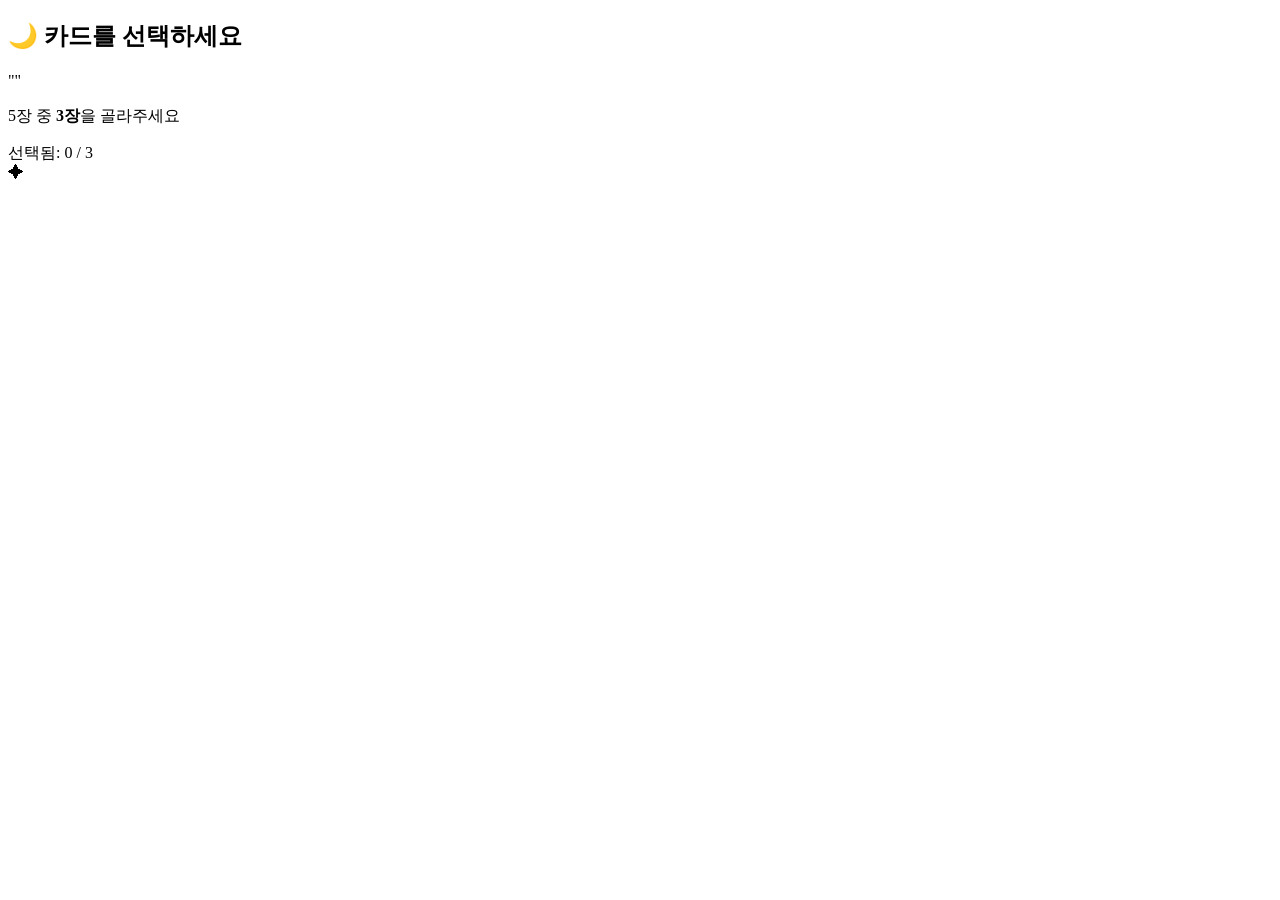
==== src/main/resources/templates/card-select.html @ 3597603b "feat: initial commit - AI 타로 리딩 웹앱 tarodayo" ====
<!DOCTYPE html>
<html lang="ko" xmlns:th="http://www.thymeleaf.org">
<head>
    <meta charset="UTF-8">
    <meta name="viewport" content="width=device-width, initial-scale=1.0">
    <title>카드 선택 - 타로다요</title>
    <link rel="stylesheet" th:href="@{/css/style.css}">
</head>
<body>
<div class="select-container">
    <h2 class="select-title">🌙 카드를 선택하세요</h2>
    <p class="select-subtitle">"<span th:text="${question}"></span>"</p>
    <p class="select-guide">5장 중 <strong>3장</strong>을 골라주세요</p>
    <div class="selected-count">선택됨: <span id="count">0</span> / 3</div>

    <form id="selectForm" action="/result" method="post">
        <div class="cards-area">
            <div th:each="card, stat : ${drawnCards}"
                 class="card-slot"
                 th:data-index="${stat.index}"
                 onclick="selectCard(this)">
                <div class="card-inner">
                    <div class="card-back">
                        <div class="card-back-ornament">✦</div>
                        <div class="card-back-border"></div>
                    </div>
                    <div class="card-front">
                        <img th:src="@{/card-image/{id}(id=${card.card.id})}"
                             th:alt="${card.card.nameKo}" class="card-img"/>
                        <div class="card-direction-badge" th:classappend="${card.reversed} ? 'reversed' : ''"
                             th:text="${card.direction}"></div>
                    </div>
                </div>
            </div>
        </div>
    </form>
</div>
<script src="/js/card-select.js"></script>
</body>
</html>
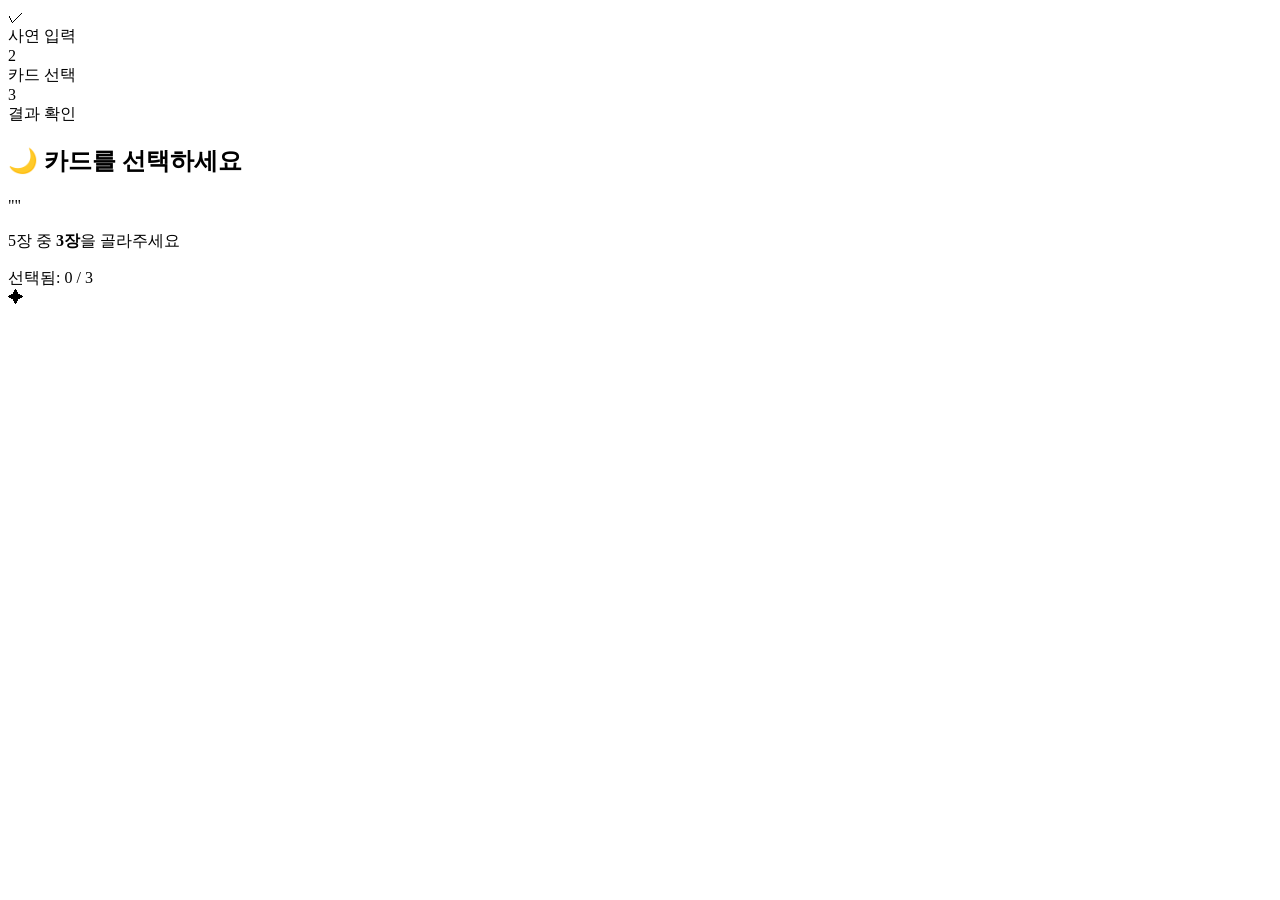
==== commit 05852e0d: "feat: 모바일 반응형, 3단계 진행 표시기, 효과음/이펙트 추가 - 모바일(600px 이하) 카드 1열 정렬 및 hover 고착 방지 - 사연입력 → 카드선택 → 결과확인 단계" ====
--- a/src/main/resources/templates/card-select.html
+++ b/src/main/resources/templates/card-select.html
@@ -7,6 +7,23 @@
     <link rel="stylesheet" th:href="@{/css/style.css}">
 </head>
 <body>
+<div class="step-indicator">
+    <div class="step-item completed">
+        <div class="step-circle">✓</div>
+        <div class="step-label">사연 입력</div>
+    </div>
+    <div class="step-line completed"></div>
+    <div class="step-item active">
+        <div class="step-circle">2</div>
+        <div class="step-label">카드 선택</div>
+    </div>
+    <div class="step-line"></div>
+    <div class="step-item">
+        <div class="step-circle">3</div>
+        <div class="step-label">결과 확인</div>
+    </div>
+</div>
+
 <div class="select-container">
     <h2 class="select-title">🌙 카드를 선택하세요</h2>
     <p class="select-subtitle">"<span th:text="${question}"></span>"</p>
@@ -18,7 +35,7 @@
             <div th:each="card, stat : ${drawnCards}"
                  class="card-slot"
                  th:data-index="${stat.index}"
-                 onclick="selectCard(this)">
+                 onclick="selectCard(this, event)">
                 <div class="card-inner">
                     <div class="card-back">
                         <div class="card-back-ornament">✦</div>
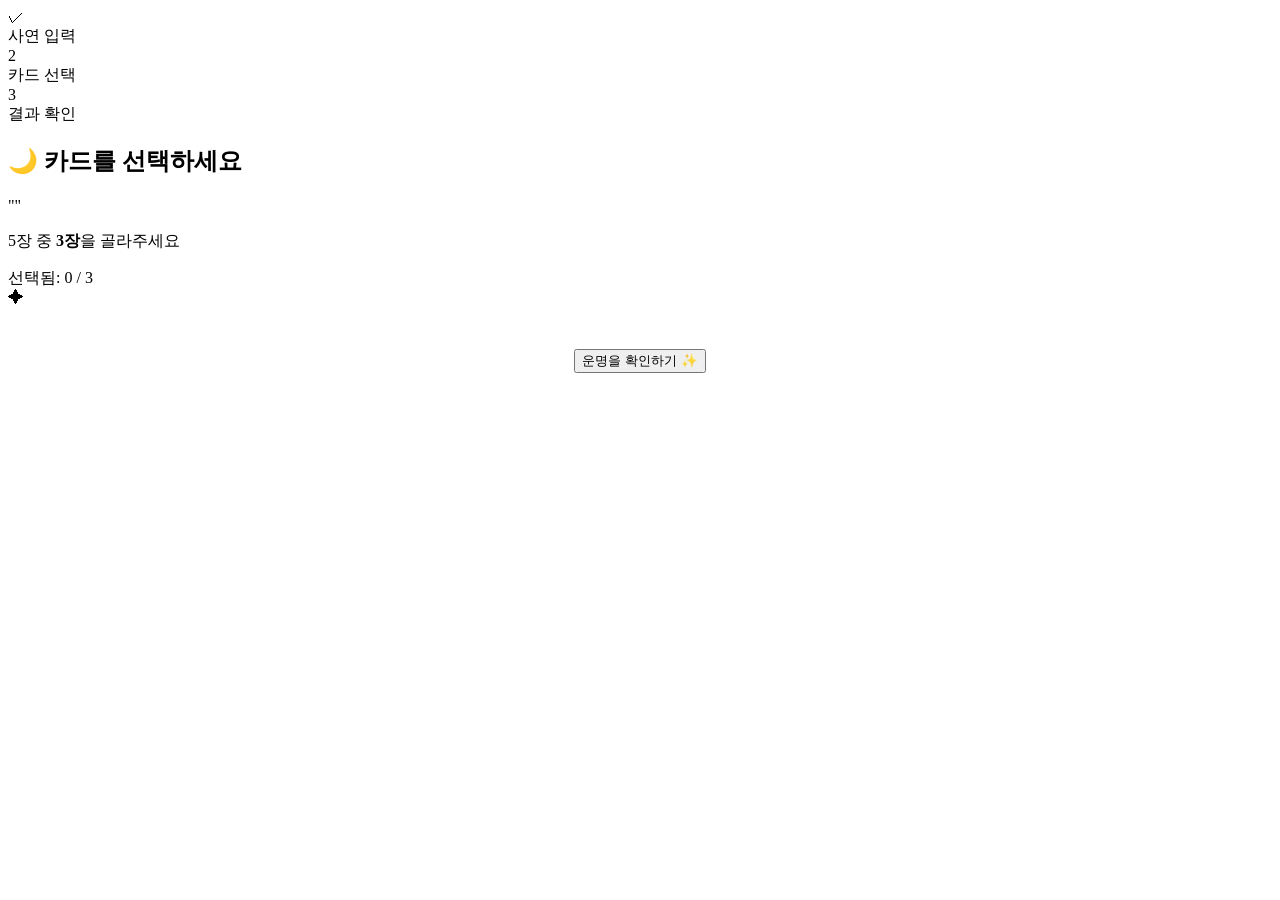
==== commit 5ae9f24c: "feat: 카드 선택 UX 전면 개선 - cards-area를 5열 CSS Grid + aspect-ratio 2/3로 교체   → 화면 크기에 무관하게 5장 동일 비율로 고정 표" ====
--- a/src/main/resources/templates/card-select.html
+++ b/src/main/resources/templates/card-select.html
@@ -42,6 +42,7 @@
                         <div class="card-back-border"></div>
                     </div>
                     <div class="card-front">
+                        <div class="card-position-label"></div>
                         <img th:src="@{/card-image/{id}(id=${card.card.id})}"
                              th:alt="${card.card.nameKo}" class="card-img"/>
                         <div class="card-direction-badge" th:classappend="${card.reversed} ? 'reversed' : ''"
@@ -50,6 +51,11 @@
                 </div>
             </div>
         </div>
+        <div style="text-align:center; margin-top: 1.5rem;">
+            <button type="button" id="confirmBtn" class="btn-confirm" onclick="submitForm()">
+                운명을 확인하기 ✨
+            </button>
+        </div>
     </form>
 </div>
 <script src="/js/card-select.js"></script>
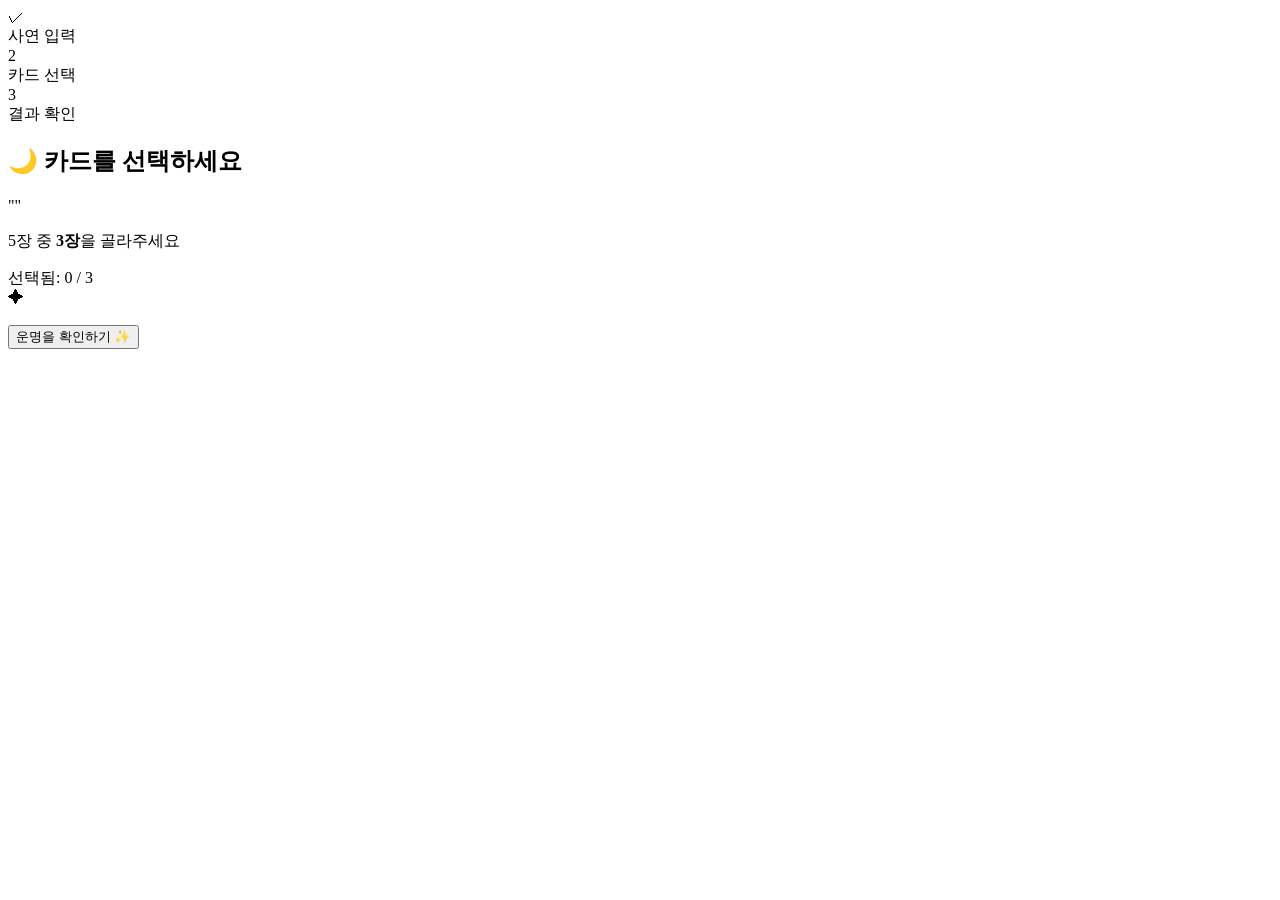
==== commit 2f823439: "fix: step-indicator 상단 고정, 카드 높이 붕괴 해결, 확인 버튼 정상화 - step-indicator: position:fixed 상단 고정 (PC/모바일 공통)" ====
--- a/src/main/resources/templates/card-select.html
+++ b/src/main/resources/templates/card-select.html
@@ -51,7 +51,7 @@
                 </div>
             </div>
         </div>
-        <div style="text-align:center; margin-top: 1.5rem;">
+        <div class="confirm-area">
             <button type="button" id="confirmBtn" class="btn-confirm" onclick="submitForm()">
                 운명을 확인하기 ✨
             </button>
